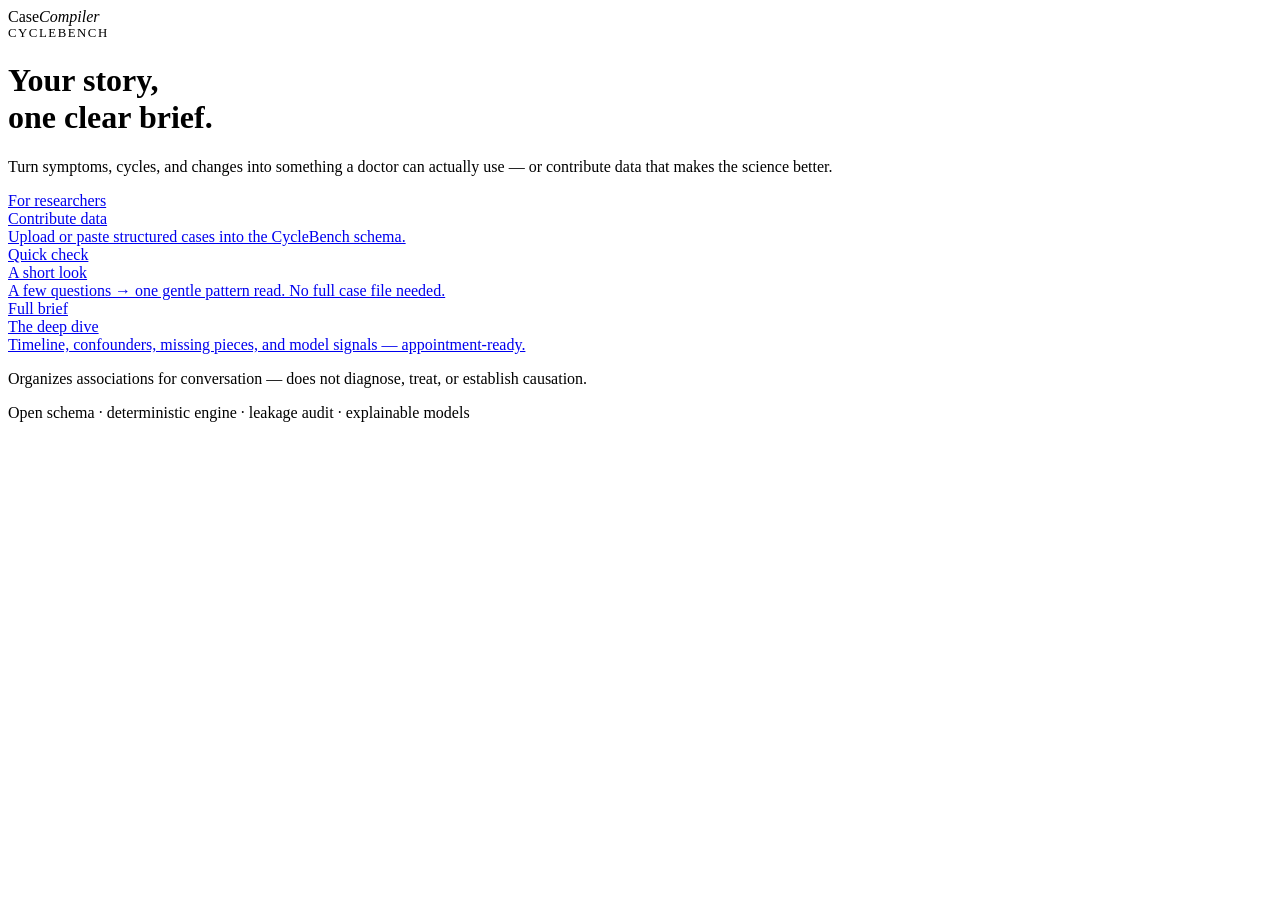
==== web/index.html @ a06a01d3 "First draft of Project" ====
<!DOCTYPE html>
<html lang="en">
<head>
  <meta charset="UTF-8" />
  <meta name="viewport" content="width=device-width, initial-scale=1.0" />
  <title>Case Compiler</title>
  <link rel="stylesheet" href="/static/styles.css" />
</head>
<body>
  <div class="wrap">
    <header class="site-header">
      <div class="brand">Case<em>Compiler</em></div>
      <div class="muted" style="font-size:0.8rem;letter-spacing:0.12em;text-transform:uppercase">CycleBench</div>
    </header>

    <main class="hero">
      <h1>Your story,<br /><span>one clear brief.</span></h1>
      <p class="lede">Turn symptoms, cycles, and changes into something a doctor can actually use — or contribute data that makes the science better.</p>

      <div class="pathways">
        <a class="pathway" href="/input">
          <div class="kicker">For researchers</div>
          <div class="title">Contribute data</div>
          <div class="hint">Upload or paste structured cases into the CycleBench schema.</div>
        </a>
        <a class="pathway" href="/analyse">
          <div class="kicker">Quick check</div>
          <div class="title">A short look</div>
          <div class="hint">A few questions → one gentle pattern read. No full case file needed.</div>
        </a>
        <a class="pathway" href="/analyse-full">
          <div class="kicker">Full brief</div>
          <div class="title">The deep dive</div>
          <div class="hint">Timeline, confounders, missing pieces, and model signals — appointment-ready.</div>
        </a>
      </div>

      <p class="disclaimer">Organizes associations for conversation — does not diagnose, treat, or establish causation.</p>
    </main>

    <footer class="site">Open schema · deterministic engine · leakage audit · explainable models</footer>
  </div>
</body>
</html>
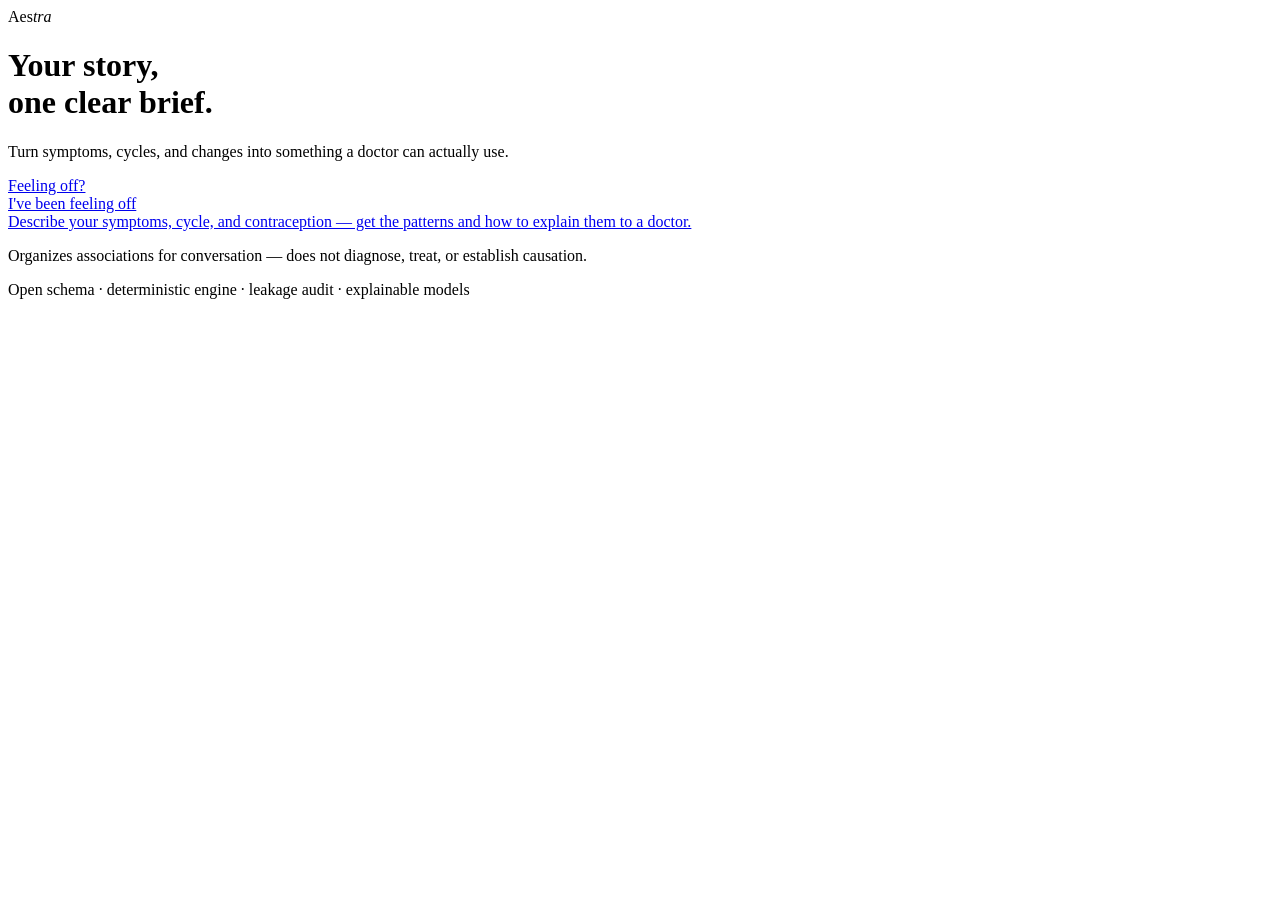
==== commit 71159ec5: "draft 2 Co-authored-by: Cursor <cursoragent@cursor.com>" ====
--- a/web/index.html
+++ b/web/index.html
@@ -3,39 +3,30 @@
 <head>
   <meta charset="UTF-8" />
   <meta name="viewport" content="width=device-width, initial-scale=1.0" />
-  <title>Case Compiler</title>
-  <link rel="stylesheet" href="/static/styles.css" />
+  <title>Aestra</title>
+  <link rel="stylesheet" href="/static/styles.css?v=flo28" />
 </head>
 <body>
   <div class="wrap">
     <header class="site-header">
-      <div class="brand">Case<em>Compiler</em></div>
-      <div class="muted" style="font-size:0.8rem;letter-spacing:0.12em;text-transform:uppercase">CycleBench</div>
+      <div class="brand">Aes<em>tra</em></div>
     </header>
 
     <main class="hero">
-      <h1>Your story,<br /><span>one clear brief.</span></h1>
-      <p class="lede">Turn symptoms, cycles, and changes into something a doctor can actually use — or contribute data that makes the science better.</p>
+      <div class="hero-copy">
+        <h1>Your story,<br /><span>one clear brief.</span></h1>
+        <p class="lede">Turn symptoms, cycles, and changes into something a doctor can actually use.</p>
 
-      <div class="pathways">
-        <a class="pathway" href="/input">
-          <div class="kicker">For researchers</div>
-          <div class="title">Contribute data</div>
-          <div class="hint">Upload or paste structured cases into the CycleBench schema.</div>
-        </a>
-        <a class="pathway" href="/analyse">
-          <div class="kicker">Quick check</div>
-          <div class="title">A short look</div>
-          <div class="hint">A few questions → one gentle pattern read. No full case file needed.</div>
-        </a>
-        <a class="pathway" href="/analyse-full">
-          <div class="kicker">Full brief</div>
-          <div class="title">The deep dive</div>
-          <div class="hint">Timeline, confounders, missing pieces, and model signals — appointment-ready.</div>
-        </a>
+        <div class="pathways">
+          <a class="pathway" href="/analyse">
+            <div class="kicker">Feeling off?</div>
+            <div class="title">I've been feeling off</div>
+            <div class="hint">Describe your symptoms, cycle, and contraception — get the patterns and how to explain them to a doctor.</div>
+          </a>
+        </div>
+
+        <p class="disclaimer">Organizes associations for conversation — does not diagnose, treat, or establish causation.</p>
       </div>
-
-      <p class="disclaimer">Organizes associations for conversation — does not diagnose, treat, or establish causation.</p>
     </main>
 
     <footer class="site">Open schema · deterministic engine · leakage audit · explainable models</footer>
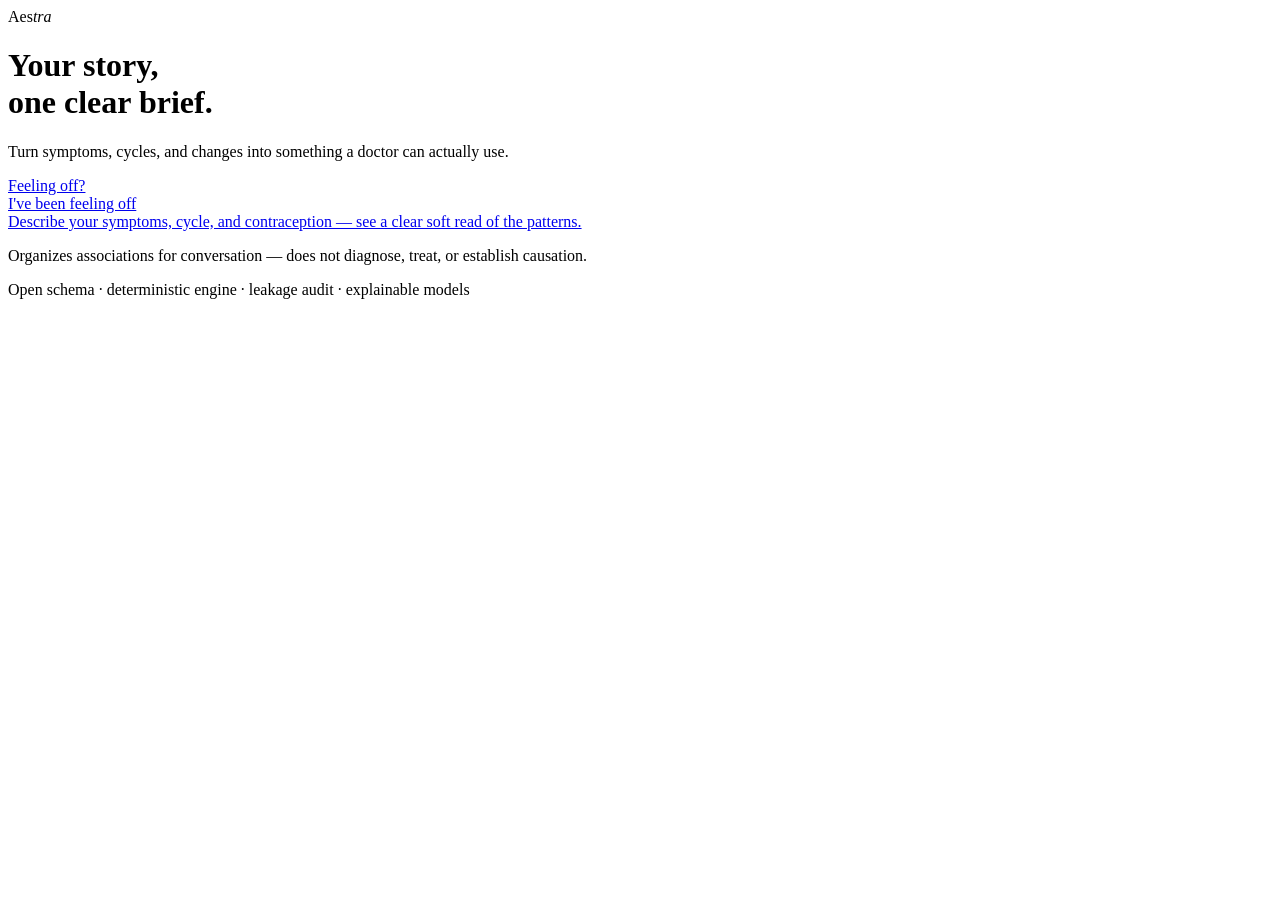
==== commit 185e5a22: "Soften home and intake copy; lowercase continue in prompts. Drop patronizing doctor-explain framing " ====
--- a/web/index.html
+++ b/web/index.html
@@ -1,35 +1,36 @@
-<!DOCTYPE html>
-<html lang="en">
-<head>
-  <meta charset="UTF-8" />
-  <meta name="viewport" content="width=device-width, initial-scale=1.0" />
-  <title>Aestra</title>
-  <link rel="stylesheet" href="/static/styles.css?v=flo28" />
-</head>
-<body>
-  <div class="wrap">
-    <header class="site-header">
-      <div class="brand">Aes<em>tra</em></div>
-    </header>
-
-    <main class="hero">
-      <div class="hero-copy">
-        <h1>Your story,<br /><span>one clear brief.</span></h1>
-        <p class="lede">Turn symptoms, cycles, and changes into something a doctor can actually use.</p>
-
-        <div class="pathways">
-          <a class="pathway" href="/analyse">
-            <div class="kicker">Feeling off?</div>
-            <div class="title">I've been feeling off</div>
-            <div class="hint">Describe your symptoms, cycle, and contraception — get the patterns and how to explain them to a doctor.</div>
-          </a>
-        </div>
-
-        <p class="disclaimer">Organizes associations for conversation — does not diagnose, treat, or establish causation.</p>
-      </div>
-    </main>
-
-    <footer class="site">Open schema · deterministic engine · leakage audit · explainable models</footer>
-  </div>
-</body>
-</html>
+<!DOCTYPE html>
+<html lang="en">
+<head>
+  <meta charset="UTF-8" />
+  <meta name="viewport" content="width=device-width, initial-scale=1.0" />
+  <link rel="icon" href="/static/favicon.svg" type="image/svg+xml" />
+  <title>Aestra</title>
+  <link rel="stylesheet" href="/static/styles.css?v=flo31" />
+</head>
+<body>
+  <div class="wrap">
+    <header class="site-header">
+      <div class="brand">Aes<em>tra</em></div>
+    </header>
+
+    <main class="hero">
+      <div class="hero-copy">
+        <h1>Your story,<br /><span>one clear brief.</span></h1>
+        <p class="lede">Turn symptoms, cycles, and changes into something a doctor can actually use.</p>
+
+        <div class="pathways">
+          <a class="pathway" href="/analyse">
+            <div class="kicker">Feeling off?</div>
+            <div class="title">I've been feeling off</div>
+            <div class="hint">Describe your symptoms, cycle, and contraception — see a clear soft read of the patterns.</div>
+          </a>
+        </div>
+
+        <p class="disclaimer">Organizes associations for conversation — does not diagnose, treat, or establish causation.</p>
+      </div>
+    </main>
+
+    <footer class="site">Open schema · deterministic engine · leakage audit · explainable models</footer>
+  </div>
+</body>
+</html>
